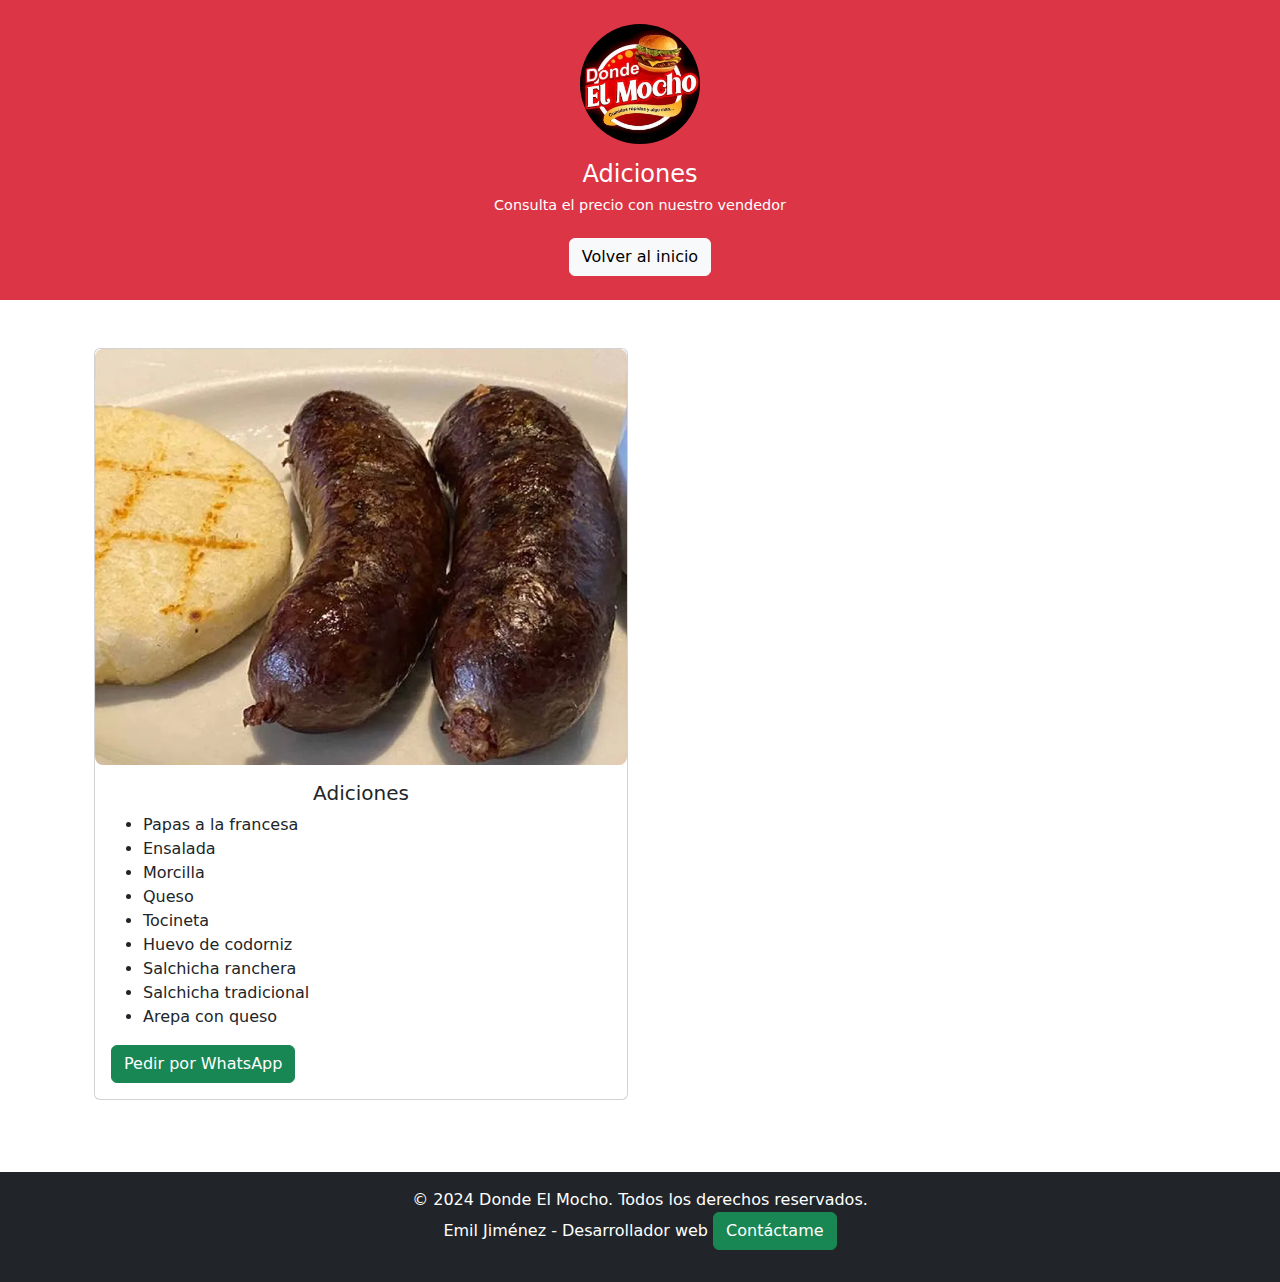
==== adiciones.html @ ac259c0d "Primer commit" ====
<!DOCTYPE html>
<html lang="es">
    <head>
        <meta charset="UTF-8">
        <meta name="viewport" content="width=device-width, initial-scale=1.0">
        <title>Adiciones - Donde El Mocho</title>
        <link href="https://cdn.jsdelivr.net/npm/bootstrap@5.3.2/dist/css/bootstrap.min.css" rel="stylesheet">
        <link rel="stylesheet" href="styles.css">
    </head>
    <body>
        <header class="bg-danger text-white text-center py-4">
            <div class="container">
             <img src="./imagenes/logo.jpeg" alt="Logo Donde El Mocho" class="img-fluid mb-3" style="max-width: 120px;">
             <h1 class="h4">Adiciones</h1>
             <h1 class="h4 Horario">Consulta el precio con nuestro vendedor</h1>
             <a href="index.html" class="btn btn-light mt-3">Volver al inicio</a>
            </div>
        </header>
        <main class="container my-4">
            <div class="container mt-4">
            <div class="row">
            <div class="col-md-6 mb-4">
            <div class="card h-100">
             <img src="./imagenes/adiciones.png" alt="Perro ranchero" class="card-img-top menu-img">
            <div class="card-body">
             <h5 class="card-title text-center">Adiciones</h5>
                <ul>
                    <li>Papas a la francesa</li>
                    <li>Ensalada</li>
                    <li>Morcilla</li>
                    <li>Queso</li>
                    <li>Tocineta</li>
                    <li>Huevo de codorniz</li>
                    <li>Salchicha ranchera</li>
                    <li>Salchicha tradicional</li>
                    <li>Arepa con queso</li>
                </ul>
             <a href="https://wa.me/3054820331?text=Hola,%20quiero%20una%20adición%20de..." class="btn btn-success" target="_blank">Pedir por WhatsApp</a>
            </div>
            </div>
            </div>
        </main>
        <footer class="bg-dark text-white text-center py-3 mt-4">
            <p>&copy; 2024 Donde El Mocho. Todos los derechos reservados.
            <br>Emil Jiménez - Desarrollador web <a href="https://wa.me/+573192364724?text=Hola,%20quiero%20mi%20propio%20menú%20digital." class="btn btn-success" target="_blank">Contáctame</a>
            </p>
        </footer>
    </body>
</html>
---- styles.css ----
body {
    display: flex;
    flex-direction: column;
    min-height: 100vh; 
}
main {
    flex: 1; 
    margin-bottom: 5px;
}
header img {
    border-radius: 50%;
}
h2 {
    color: #c00;
}
.menu-img {
    max-width: 100%;
    height: auto;
    object-fit: cover;
    width: 100%;
    border-radius: 8px;
}
.footer {
    position: relative;
    bottom: 0;
    width: 100%;
    left: 0;
    right: 0;
    width: 100%;
    z-index: index 1000;
    padding: 1rem;
}
.Horario {
    font-size: 0.9rem; 
}
.btn-whatsapp {
    font-size: 90%;
    display: flex;
    align-items: center;
    justify-content: center;
    margin-left: 24%;
    margin-right: 24%;
}
.btn-whatsapp img {
    margin-right: 8px;
    width: 24px; 
}
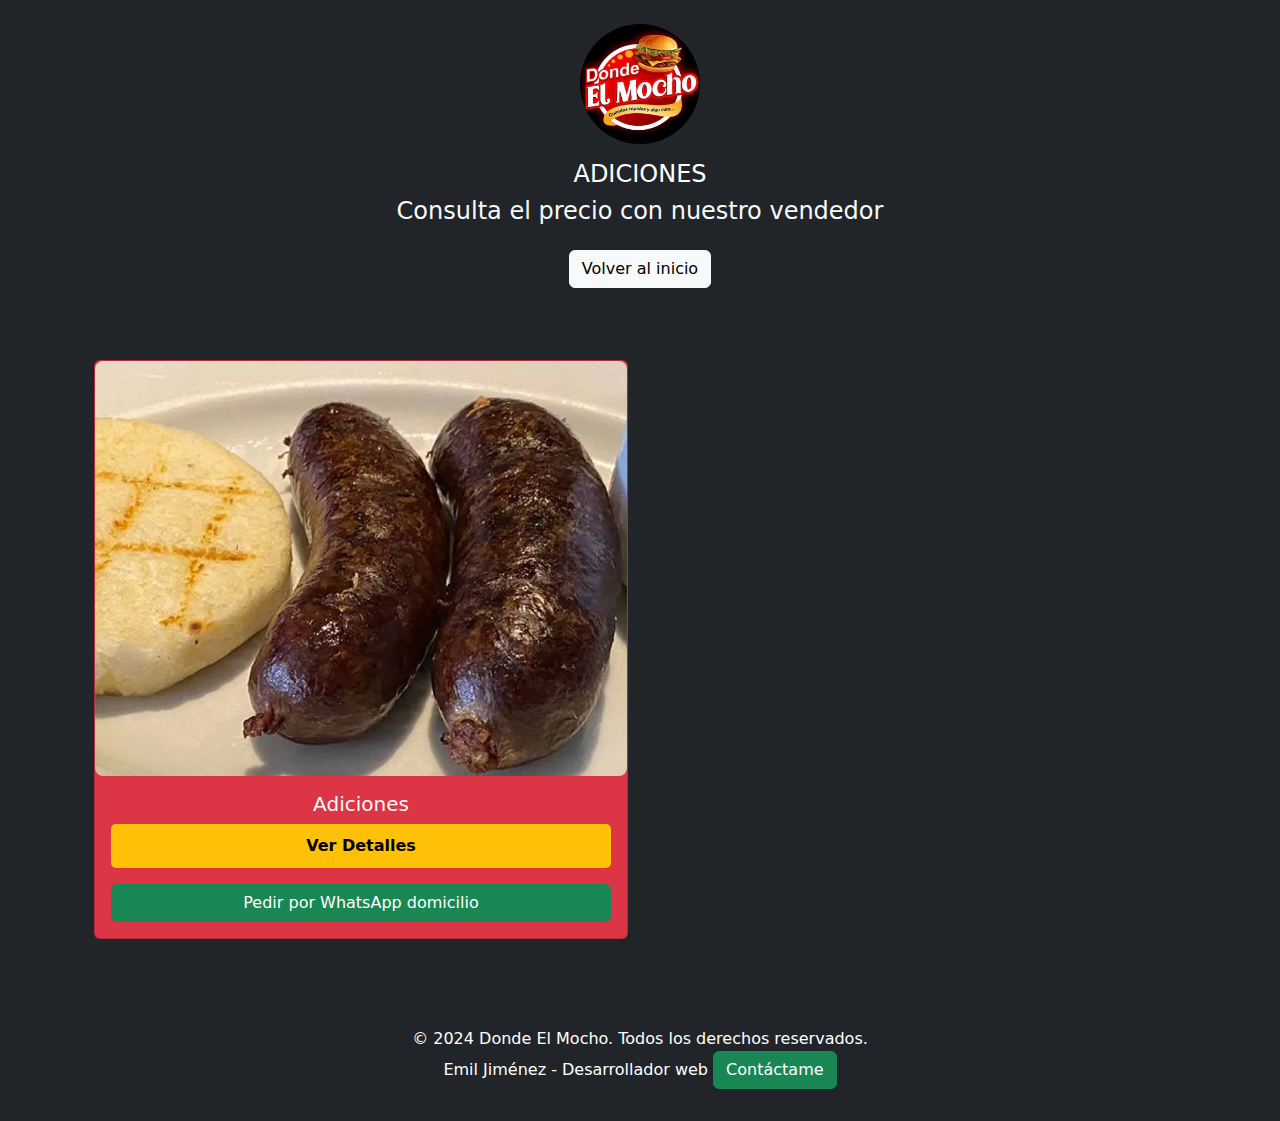
==== commit ecbfc17b: "commit terminación 1003" ====
--- a/adiciones.html
+++ b/adiciones.html
@@ -7,12 +7,12 @@
         <link href="https://cdn.jsdelivr.net/npm/bootstrap@5.3.2/dist/css/bootstrap.min.css" rel="stylesheet">
         <link rel="stylesheet" href="styles.css">
     </head>
-    <body>
-        <header class="bg-danger text-white text-center py-4">
+    <body class="bg-dark">
+        <header class="bg-dark text-white text-center py-4">
             <div class="container">
              <img src="./imagenes/logo.jpeg" alt="Logo Donde El Mocho" class="img-fluid mb-3" style="max-width: 120px;">
-             <h1 class="h4">Adiciones</h1>
-             <h1 class="h4 Horario">Consulta el precio con nuestro vendedor</h1>
+             <h1 class="h4">ADICIONES</h1>
+             <h1 class="h4 text-light">Consulta el precio con nuestro vendedor</h1>
              <a href="index.html" class="btn btn-light mt-3">Volver al inicio</a>
             </div>
         </header>
@@ -20,11 +20,13 @@
             <div class="container mt-4">
             <div class="row">
             <div class="col-md-6 mb-4">
-            <div class="card h-100">
+            <div class="bg-danger card h-100">
              <img src="./imagenes/adiciones.png" alt="Perro ranchero" class="card-img-top menu-img">
             <div class="card-body">
-             <h5 class="card-title text-center">Adiciones</h5>
-                <ul>
+             <h5 class="card-title text-center text-light">Adiciones</h5>
+             <button class="btn-detalles w-100 mb-2" onclick="toggleDetalle(this)">Ver Detalles</button>
+             <div class="detalle d-none">
+                <ul class="text-light">
                     <li>Papas a la francesa</li>
                     <li>Ensalada</li>
                     <li>Morcilla</li>
@@ -35,7 +37,8 @@
                     <li>Salchicha tradicional</li>
                     <li>Arepa con queso</li>
                 </ul>
-             <a href="https://wa.me/3054820331?text=Hola,%20quiero%20una%20adición%20de..." class="btn btn-success" target="_blank">Pedir por WhatsApp</a>
+            </div>
+             <a href="https://wa.me/3054820331?text=Hola,%20quiero%20una%20adición%20de..." class="btn btn-success w-100 mt-2" target="_blank">Pedir por WhatsApp domicilio</a>
             </div>
             </div>
             </div>
@@ -45,5 +48,17 @@
             <br>Emil Jiménez - Desarrollador web <a href="https://wa.me/+573192364724?text=Hola,%20quiero%20mi%20propio%20menú%20digital." class="btn btn-success" target="_blank">Contáctame</a>
             </p>
         </footer>
+
+         <!-- Bootstrap JS -->
+    <script src="https://cdn.jsdelivr.net/npm/bootstrap@5.3.0/dist/js/bootstrap.bundle.min.js"></script>
+
+    <!-- JavaScript para mostrar/ocultar detalles -->
+    <script>
+        function toggleDetalle(btn) {
+            var detalle = btn.nextElementSibling;
+            detalle.classList.toggle("d-none");
+        }
+    </script>
+
     </body>
 </html>
--- a/styles.css
+++ b/styles.css
@@ -13,6 +13,15 @@
 h2 {
     color: #c00;
 }
+
+h1.h4.Horario {
+    font-size: 14px;
+}
+
+h1.h4.titulo {
+    font-size: 22px;
+}
+
 .menu-img {
     max-width: 100%;
     height: auto;
@@ -45,3 +54,44 @@
     margin-right: 8px;
     width: 24px; 
 }
+
+
+
+/* Botón "Ver Detalles" igual que el código original */
+.btn-detalles {
+    background-color: #FFC107; /* Amarillo dorado */
+    color: black;
+    font-weight: bold;
+    border: none;
+    padding: 10px;
+    width: 100%;
+    border-radius: 5px;
+    transition: background 0.3s;
+}
+
+.btn-detalles:hover {
+    background-color: #E0A800; /* Amarillo más oscuro al pasar mouse */
+}
+
+/* Botón de WhatsApp*/
+.btn-whatsapp {
+    display: block;
+    margin: 5px auto;
+    padding: 5px 10px;
+    background-color: green;
+    color: white;
+    text-decoration: none;
+    font-weight: bold;
+    border-radius: 5px;
+    font-size: 0.9rem;
+    transition: 0.3s;
+}
+
+.btn-whatsapp:hover {
+    background-color: darkgreen;
+}
+
+a.btn-whatsapp {
+    text-align: center;
+}
+
